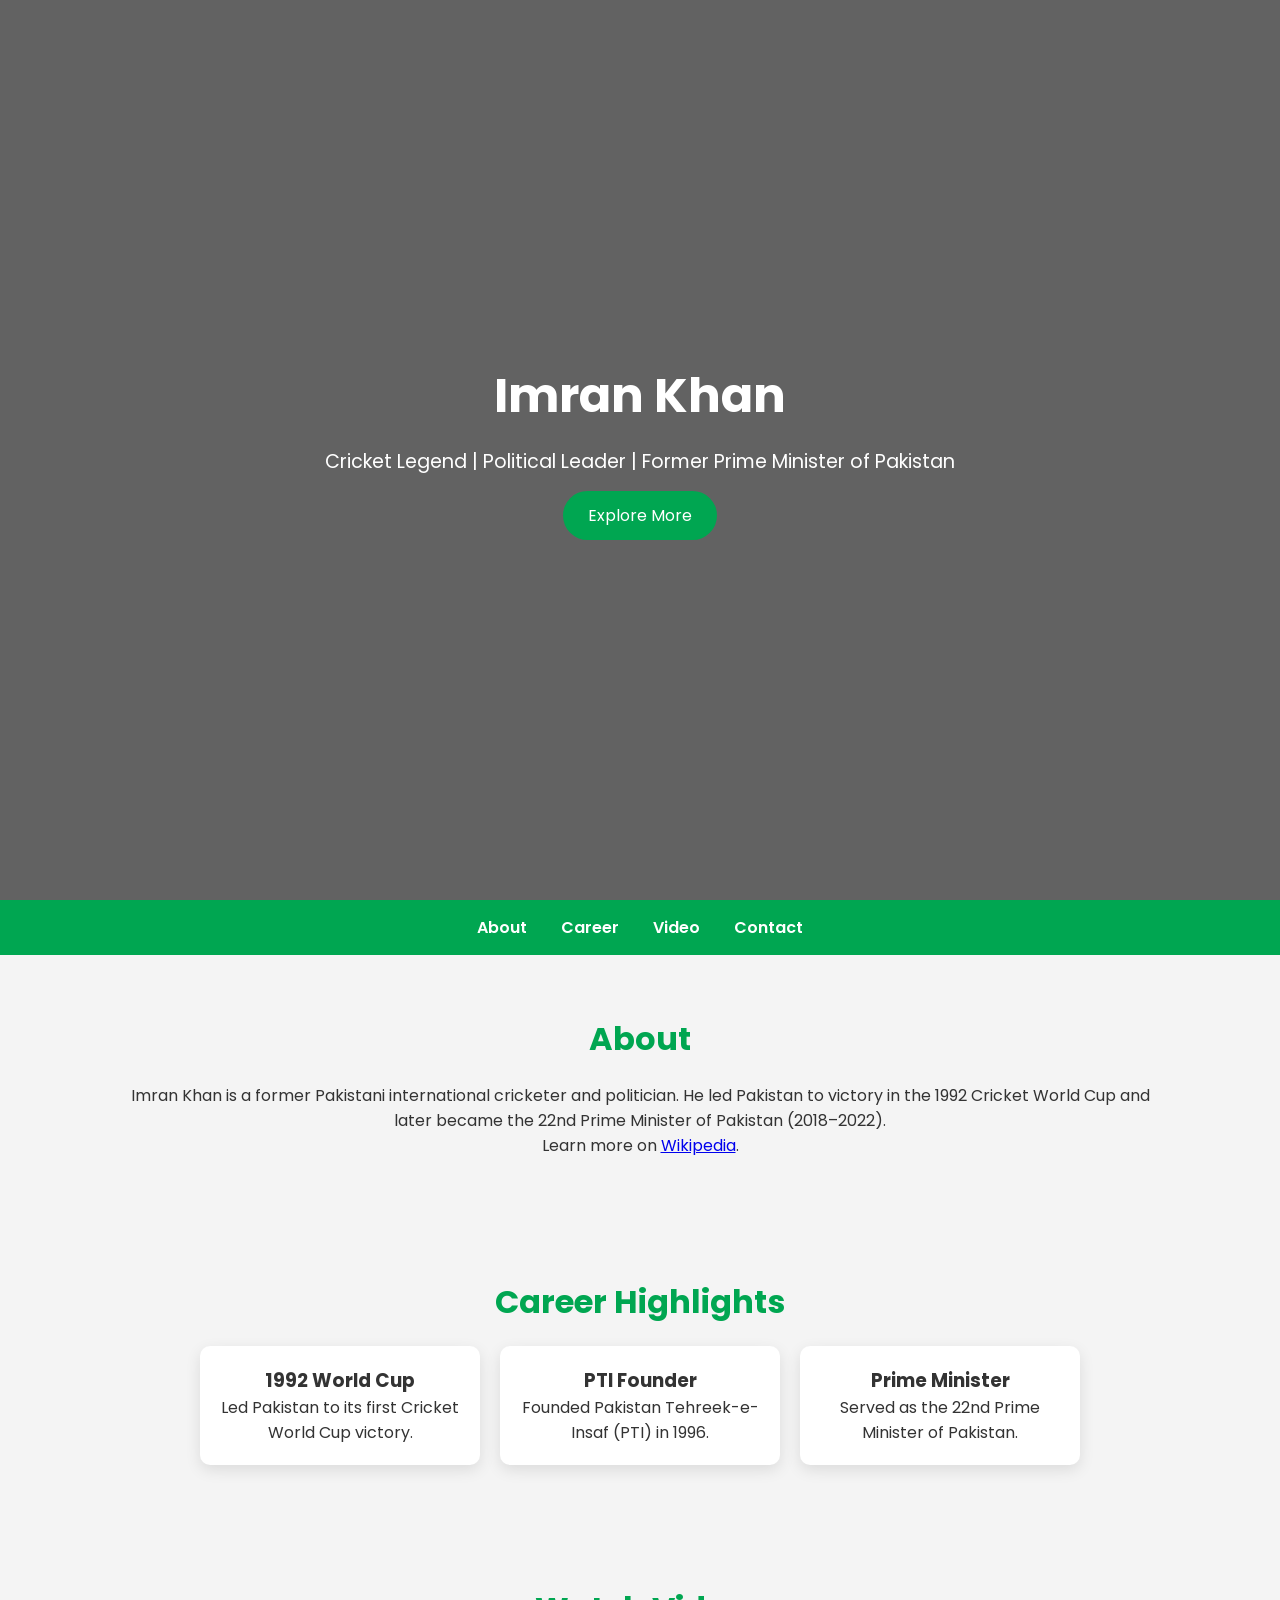
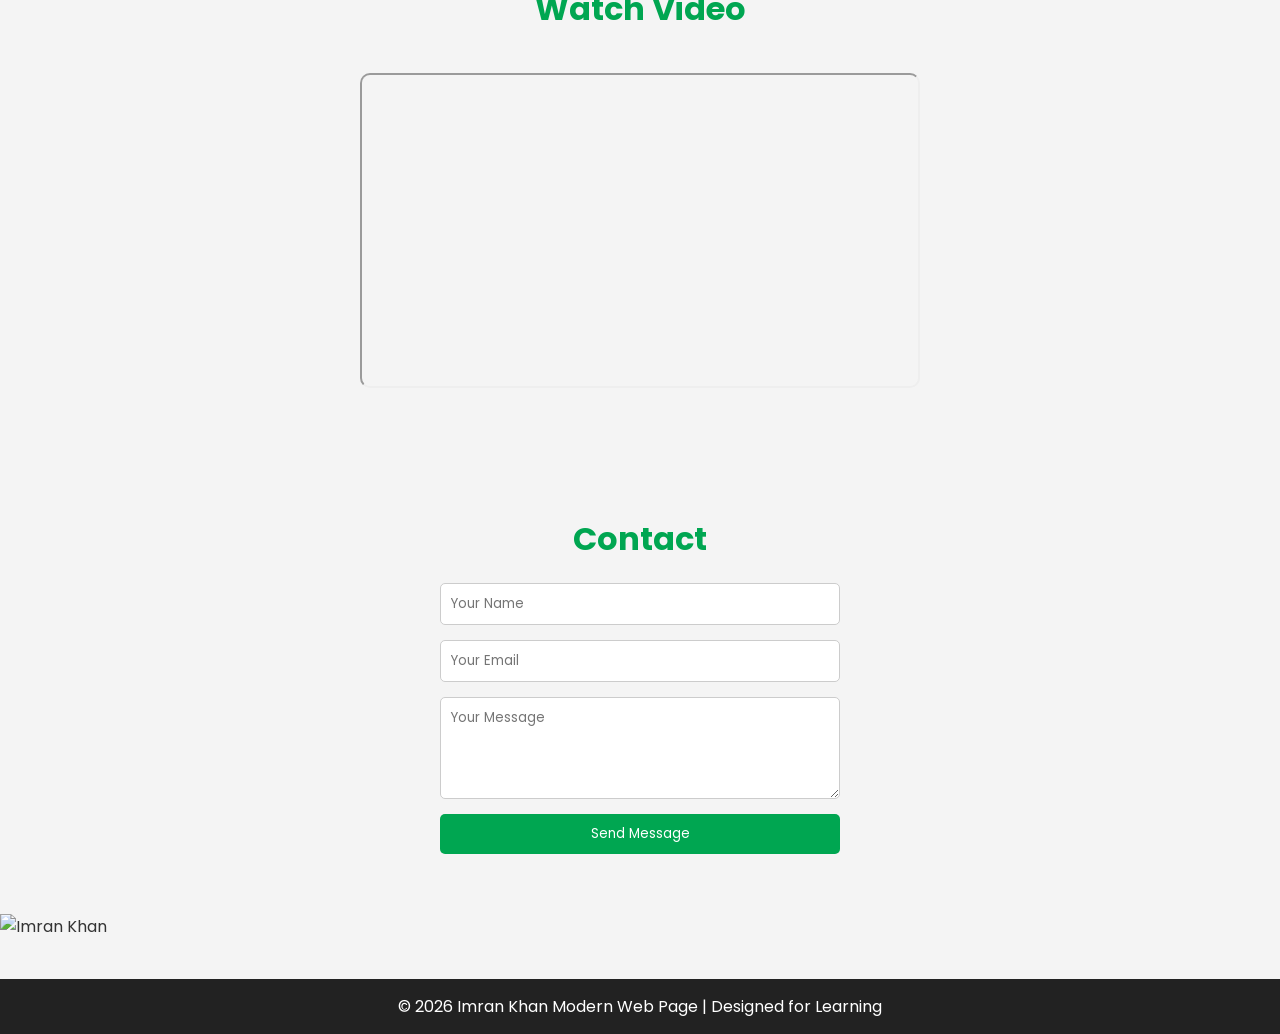
==== imran_khan_modern.html @ ef1302f7 "second commit" ====
<!DOCTYPE html>
<html lang="en">
<head>
<meta charset="UTF-8">
<meta name="viewport" content="width=device-width, initial-scale=1.0">
<title>Imran Khan - Modern Profile</title>

<!-- Google Font -->
<link href="https://fonts.googleapis.com/css2?family=Poppins:wght@300;400;600;700&display=swap" rel="stylesheet">

<style>
*{
    margin:0;
    padding:0;
    box-sizing:border-box;
    scroll-behavior:smooth;
    font-family:'Poppins', sans-serif;
}

body{
    background:#f4f4f4;
    color:#333;
}

/* Header */
header{
    background:linear-gradient(rgba(0,0,0,0.6), rgba(0,0,0,0.6)),
    url('https://upload.wikimedia.org/wikipedia/commons/5/5e/Imran_Khan_2019.jpg') center/cover;
    height:100vh;
    color:white;
    display:flex;
    flex-direction:column;
    justify-content:center;
    align-items:center;
    text-align:center;
}

header h1{
    font-size:3rem;
}

header p{
    margin:15px 0;
    font-size:1.2rem;
}

header button{
    padding:12px 25px;
    border:none;
    background:#00a651;
    color:white;
    font-size:1rem;
    cursor:pointer;
    border-radius:25px;
    transition:0.3s;
}

header button:hover{
    background:white;
    color:#00a651;
}

/* Navbar */
nav{
    background:#00a651;
    padding:15px;
    position:sticky;
    top:0;
    text-align:center;
}


nav a{
    color:white;
    margin:0 15px;
    text-decoration:none;
    font-weight:600;
    transition:0.3s;
}

nav a:hover{
    color:black;
}

/* Sections */
section{
    padding:60px 10%;
    text-align:center;
}

section h2{
    margin-bottom:20px;
    font-size:2rem;
    color:#00a651;
}

/* Cards */
.card-container{
    display:flex;
    justify-content:center;
    flex-wrap:wrap;
    gap:20px;
}

.card{
    background:white;
    padding:20px;
    width:280px;
    border-radius:10px;
    box-shadow:0 5px 15px rgba(0,0,0,0.1);
    transition:0.3s;
}

.card:hover{
    transform:translateY(-10px);
}

/* Video */
iframe{
    border-radius:10px;
    margin-top:20px;
}

/* Form */
form{
    max-width:400px;
    margin:auto;
    display:flex;
    flex-direction:column;
    gap:15px;
}

input, textarea{
    padding:10px;
    border-radius:5px;
    border:1px solid #ccc;
}

form button{
    padding:10px;
    background:#00a651;
    color:white;
    border:none;
    cursor:pointer;
    border-radius:5px;
}

form button:hover{
    background:#007f3f;
}

/* Footer */
footer{
    background:#222;
    color:white;
    text-align:center;
    padding:15px;
    margin-top:40px;
}

@media(max-width:768px){
    header h1{
        font-size:2rem;
    }
}
</style>
</head>

<body>

<!-- Hero Section -->
<header>
    <h1>Imran Khan</h1>
    <p>Cricket Legend | Political Leader | Former Prime Minister of Pakistan</p>
    <button onclick="document.getElementById('about').scrollIntoView();">
        Explore More
    </button>
</header>

<!-- Navigation -->
<nav>
    <a href="#about">About</a>
    <a href="#career">Career</a>
    <a href="#video">Video</a>
    <a href="#contact">Contact</a>
</nav>

<!-- About -->
<section id="about">
    <h2>About</h2>
    <p>
        Imran Khan is a former Pakistani international cricketer and politician.
        He led Pakistan to victory in the 1992 Cricket World Cup and later became
        the 22nd Prime Minister of Pakistan (2018–2022).
    </p>
    <p>
        Learn more on 
        <a href="https://en.wikipedia.org/wiki/Imran_Khan" target="_blank">Wikipedia</a>.
    </p>
</section>

<!-- Career Cards -->
<section id="career">
    <h2>Career Highlights</h2>
    <div class="card-container">
        <div class="card">
            <h3>1992 World Cup</h3>
            <p>Led Pakistan to its first Cricket World Cup victory.</p>
        </div>
        <div class="card">
            <h3>PTI Founder</h3>
            <p>Founded Pakistan Tehreek-e-Insaf (PTI) in 1996.</p>
        </div>
        <div class="card">
            <h3>Prime Minister</h3>
            <p>Served as the 22nd Prime Minister of Pakistan.</p>
        </div>
    </div>
</section>

<!-- Video -->
<section id="video">
    <h2>Watch Video</h2>
    <iframe width="560" height="315"
        src="https://www.youtube.com/embed/0n1b6tY9X0Y"
        allowfullscreen>
    </iframe>
</section>

<!-- Contact Form -->
<section id="contact">
    <h2>Contact</h2>
    <form>
        <input type="text" placeholder="Your Name">
        <input type="email" placeholder="Your Email">
        <textarea rows="4" placeholder="Your Message"></textarea>
        <button type="submit">Send Message</button>
    </form>
</section>
 <!-- Image -->
        <img src="C:\Users\iqbal\Pictures\KHAN.webp" 
             alt="Imran Khan" width="400" height="">

<!-- Footer -->
<footer>
    <p>© 2026 Imran Khan Modern Web Page | Designed for Learning</p>
</footer>

</body>
</html>
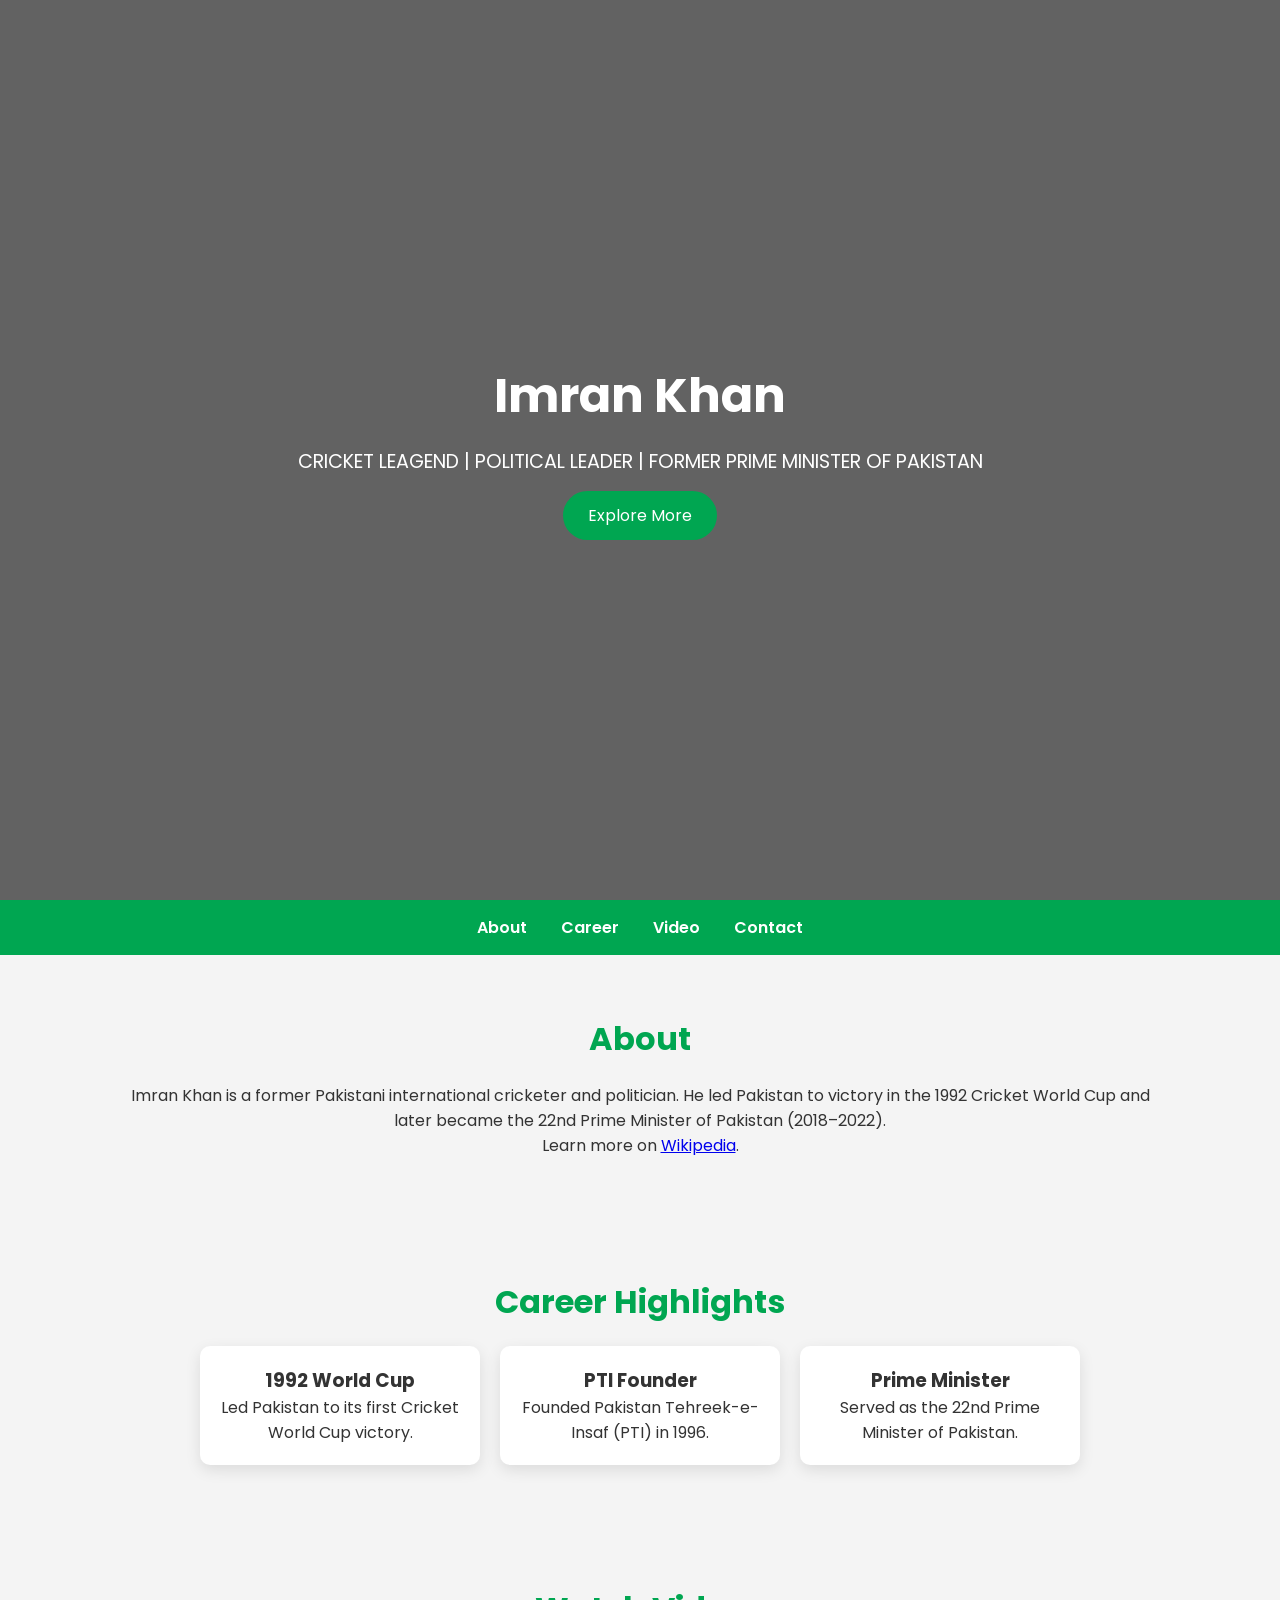
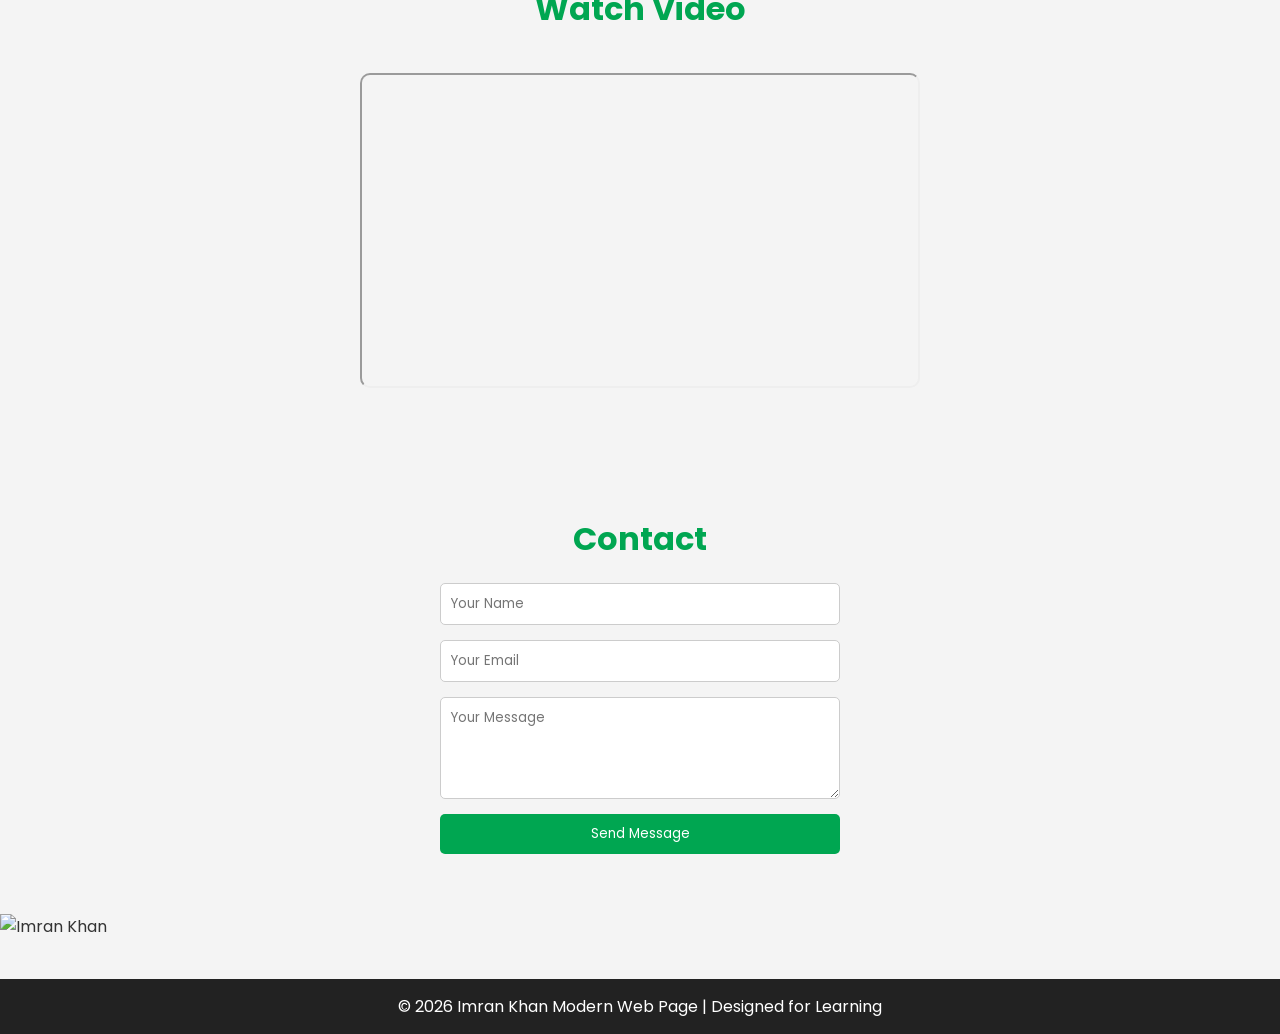
==== commit 46cddf75: "second commit" ====
--- a/imran_khan_modern.html
+++ b/imran_khan_modern.html
@@ -171,7 +171,7 @@
 <!-- Hero Section -->
 <header>
     <h1>Imran Khan</h1>
-    <p>Cricket Legend | Political Leader | Former Prime Minister of Pakistan</p>
+    <p>CRICKET LEAGEND | POLITICAL LEADER | FORMER PRIME MINISTER OF PAKISTAN</p>
     <button onclick="document.getElementById('about').scrollIntoView();">
         Explore More
     </button>
